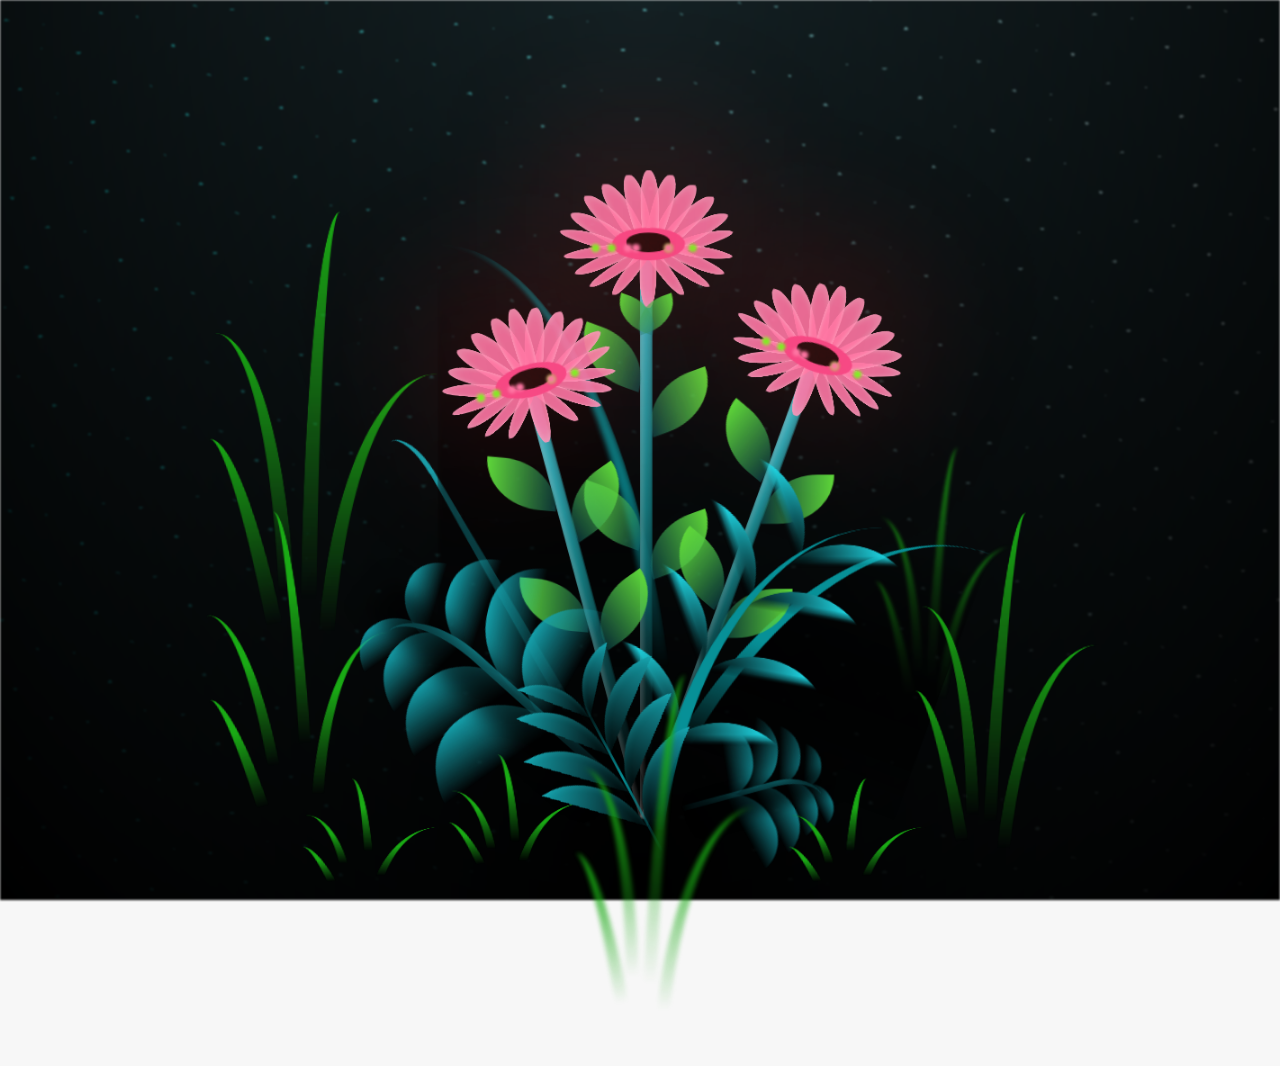
==== flower.html @ 04af589d "Fuentes" ====
<!DOCTYPE html>
<html lang="es">
  <head>
    <meta charset="UTF-8" />
    <meta http-equiv="X-UA-Compatible" content="IE=edge" />
    <meta name="viewport" content="width=device-width, initial-scale=1.0" />
    <link rel="stylesheet" href="css/main.css" />
    <link rel="icon" href="img/flowers.png" type="image/x-icon" />
    <title>Flower</title>
  </head>
  <body class="container">
    <audio src="sound/ChristianBasso&HaienQiu-Flowers.mp3" autoplay></audio>
    <div id="lyrics">
     
    </div>
    <h1 class="titulo">Estas 3 gerberas son un reflejo de lo mucho que te amo y la feliz que me haces día a día <br> <br>
      🩷 Gracias por formar parte de mi vida mi princesa 🩷</h1>
  
    <div class="night"></div>
    <div class="flowers">
      <div class="flower flower--1">
        <div class="flower__leafs flower__leafs--1">
          <div class="flower__leaf flower__leaf--p1"></div>
          <div class="flower__leaf flower__leaf--p2"></div>
          <div class="flower__leaf flower__leaf--p3"></div>
          <div class="flower__leaf flower__leaf--p4"></div>
          <div class="flower__leaf flower__leaf--p5"></div>
          <div class="flower__leaf flower__leaf--p6"></div>
          <div class="flower__leaf flower__leaf--p7"></div>
          <div class="flower__leaf flower__leaf--p8"></div>
          <div class="flower__leaf flower__leaf--p9"></div>
          <div class="flower__leaf flower__leaf--p10"></div>
          <div class="flower__leaf flower__leaf--p11"></div>
          <div class="flower__leaf flower__leaf--p12"></div>
          <div class="flower__leaf flower__leaf--p13"></div>
          <div class="flower__leaf flower__leaf--p14"></div>
          <div class="flower__leaf flower__leaf--p15"></div>
          <div class="flower__leaf flower__leaf--p16"></div>
          <div class="flower__leaf flower__leaf--p17"></div>
          <div class="flower__leaf flower__leaf--p18"></div>
          <div class="flower__leaf flower__leaf--p19"></div>
          <div class="flower__leaf flower__leaf--p20"></div>
          <div class="flower__white-circle"></div>

          <div class="flower__light flower__light--1"></div>
          <div class="flower__light flower__light--2"></div>
          <div class="flower__light flower__light--3"></div>
          <div class="flower__light flower__light--4"></div>
          <div class="flower__light flower__light--5"></div>
          <div class="flower__light flower__light--6"></div>
          <div class="flower__light flower__light--7"></div>
          <div class="flower__light flower__light--8"></div>
        </div>
        <div class="flower__line">
          <div class="flower__line__leaf flower__line__leaf--1"></div>
          <div class="flower__line__leaf flower__line__leaf--2"></div>
          <div class="flower__line__leaf flower__line__leaf--3"></div>
          <div class="flower__line__leaf flower__line__leaf--4"></div>
          <div class="flower__line__leaf flower__line__leaf--5"></div>
          <div class="flower__line__leaf flower__line__leaf--6"></div>
        </div>
      </div>

      <div class="flower flower--2">
        <div class="flower__leafs flower__leafs--2">
          <div class="flower__leaf flower__leaf--p1"></div>
          <div class="flower__leaf flower__leaf--p2"></div>
          <div class="flower__leaf flower__leaf--p3"></div>
          <div class="flower__leaf flower__leaf--p4"></div>
          <div class="flower__leaf flower__leaf--p5"></div>
          <div class="flower__leaf flower__leaf--p6"></div>
          <div class="flower__leaf flower__leaf--p7"></div>
          <div class="flower__leaf flower__leaf--p8"></div>
          <div class="flower__leaf flower__leaf--p9"></div>
          <div class="flower__leaf flower__leaf--p10"></div>
          <div class="flower__leaf flower__leaf--p11"></div>
          <div class="flower__leaf flower__leaf--p12"></div>
          <div class="flower__leaf flower__leaf--p13"></div>
          <div class="flower__leaf flower__leaf--p14"></div>
          <div class="flower__leaf flower__leaf--p15"></div>
          <div class="flower__leaf flower__leaf--p16"></div>
          <div class="flower__leaf flower__leaf--p17"></div>
          <div class="flower__leaf flower__leaf--p18"></div>
          <div class="flower__leaf flower__leaf--p19"></div>
          <div class="flower__leaf flower__leaf--p20"></div>
          <div class="flower__white-circle"></div>

          <div class="flower__light flower__light--1"></div>
          <div class="flower__light flower__light--2"></div>
          <div class="flower__light flower__light--3"></div>
          <div class="flower__light flower__light--4"></div>
          <div class="flower__light flower__light--5"></div>
          <div class="flower__light flower__light--6"></div>
          <div class="flower__light flower__light--7"></div>
          <div class="flower__light flower__light--8"></div>
        </div>
        <div class="flower__line">
          <div class="flower__line__leaf flower__line__leaf--1"></div>
          <div class="flower__line__leaf flower__line__leaf--2"></div>
          <div class="flower__line__leaf flower__line__leaf--3"></div>
          <div class="flower__line__leaf flower__line__leaf--4"></div>
        </div>
      </div>

      <div class="flower flower--3">
        <div class="flower__leafs flower__leafs--3">
          <div class="flower__leaf flower__leaf--p1"></div>
          <div class="flower__leaf flower__leaf--p2"></div>
          <div class="flower__leaf flower__leaf--p3"></div>
          <div class="flower__leaf flower__leaf--p4"></div>
          <div class="flower__leaf flower__leaf--p5"></div>
          <div class="flower__leaf flower__leaf--p6"></div>
          <div class="flower__leaf flower__leaf--p7"></div>
          <div class="flower__leaf flower__leaf--p8"></div>
          <div class="flower__leaf flower__leaf--p9"></div>
          <div class="flower__leaf flower__leaf--p10"></div>
          <div class="flower__leaf flower__leaf--p11"></div>
          <div class="flower__leaf flower__leaf--p12"></div>
          <div class="flower__leaf flower__leaf--p13"></div>
          <div class="flower__leaf flower__leaf--p14"></div>
          <div class="flower__leaf flower__leaf--p15"></div>
          <div class="flower__leaf flower__leaf--p16"></div>
          <div class="flower__leaf flower__leaf--p17"></div>
          <div class="flower__leaf flower__leaf--p18"></div>
          <div class="flower__leaf flower__leaf--p19"></div>
          <div class="flower__leaf flower__leaf--p20"></div>
          <div class="flower__white-circle"></div>

          <div class="flower__light flower__light--1"></div>
          <div class="flower__light flower__light--2"></div>
          <div class="flower__light flower__light--3"></div>
          <div class="flower__light flower__light--4"></div>
          <div class="flower__light flower__light--5"></div>
          <div class="flower__light flower__light--6"></div>
          <div class="flower__light flower__light--7"></div>
          <div class="flower__light flower__light--8"></div>
        </div>
        <div class="flower__line">
          <div class="flower__line__leaf flower__line__leaf--1"></div>
          <div class="flower__line__leaf flower__line__leaf--2"></div>
          <div class="flower__line__leaf flower__line__leaf--3"></div>
          <div class="flower__line__leaf flower__line__leaf--4"></div>
        </div>
      </div>

      <div class="grow-ans" style="--d: 1.2s">
        <div class="flower__g-long">
          <div class="flower__g-long__top"></div>
          <div class="flower__g-long__bottom"></div>
        </div>
      </div>

      <div class="growing-grass">
        <div class="flower__grass flower__grass--1">
          <div class="flower__grass--top"></div>
          <div class="flower__grass--bottom"></div>
          <div class="flower__grass__leaf flower__grass__leaf--1"></div>
          <div class="flower__grass__leaf flower__grass__leaf--2"></div>
          <div class="flower__grass__leaf flower__grass__leaf--3"></div>
          <div class="flower__grass__leaf flower__grass__leaf--4"></div>
          <div class="flower__grass__leaf flower__grass__leaf--5"></div>
          <div class="flower__grass__leaf flower__grass__leaf--6"></div>
          <div class="flower__grass__leaf flower__grass__leaf--7"></div>
          <div class="flower__grass__leaf flower__grass__leaf--8"></div>
          <div class="flower__grass__overlay"></div>
        </div>
      </div>

      <div class="growing-grass">
        <div class="flower__grass flower__grass--2">
          <div class="flower__grass--top"></div>
          <div class="flower__grass--bottom"></div>
          <div class="flower__grass__leaf flower__grass__leaf--1"></div>
          <div class="flower__grass__leaf flower__grass__leaf--2"></div>
          <div class="flower__grass__leaf flower__grass__leaf--3"></div>
          <div class="flower__grass__leaf flower__grass__leaf--4"></div>
          <div class="flower__grass__leaf flower__grass__leaf--5"></div>
          <div class="flower__grass__leaf flower__grass__leaf--6"></div>
          <div class="flower__grass__leaf flower__grass__leaf--7"></div>
          <div class="flower__grass__leaf flower__grass__leaf--8"></div>
          <div class="flower__grass__overlay"></div>
        </div>
      </div>

      <div class="grow-ans" style="--d: 2.4s">
        <div class="flower__g-right flower__g-right--1">
          <div class="leaf"></div>
        </div>
      </div>

      <div class="grow-ans" style="--d: 2.8s">
        <div class="flower__g-right flower__g-right--2">
          <div class="leaf"></div>
        </div>
      </div>

      <div class="grow-ans" style="--d: 2.8s">
        <div class="flower__g-front">
          <div
            class="flower__g-front__leaf-wrapper flower__g-front__leaf-wrapper--1"
          >
            <div class="flower__g-front__leaf"></div>
          </div>
          <div
            class="flower__g-front__leaf-wrapper flower__g-front__leaf-wrapper--2"
          >
            <div class="flower__g-front__leaf"></div>
          </div>
          <div
            class="flower__g-front__leaf-wrapper flower__g-front__leaf-wrapper--3"
          >
            <div class="flower__g-front__leaf"></div>
          </div>
          <div
            class="flower__g-front__leaf-wrapper flower__g-front__leaf-wrapper--4"
          >
            <div class="flower__g-front__leaf"></div>
          </div>
          <div
            class="flower__g-front__leaf-wrapper flower__g-front__leaf-wrapper--5"
          >
            <div class="flower__g-front__leaf"></div>
          </div>
          <div
            class="flower__g-front__leaf-wrapper flower__g-front__leaf-wrapper--6"
          >
            <div class="flower__g-front__leaf"></div>
          </div>
          <div
            class="flower__g-front__leaf-wrapper flower__g-front__leaf-wrapper--7"
          >
            <div class="flower__g-front__leaf"></div>
          </div>
          <div
            class="flower__g-front__leaf-wrapper flower__g-front__leaf-wrapper--8"
          >
            <div class="flower__g-front__leaf"></div>
          </div>
          <div class="flower__g-front__line"></div>
        </div>
      </div>

      <div class="grow-ans" style="--d: 3.2s">
        <div class="flower__g-fr">
          <div class="leaf"></div>
          <div class="flower__g-fr__leaf flower__g-fr__leaf--1"></div>
          <div class="flower__g-fr__leaf flower__g-fr__leaf--2"></div>
          <div class="flower__g-fr__leaf flower__g-fr__leaf--3"></div>
          <div class="flower__g-fr__leaf flower__g-fr__leaf--4"></div>
          <div class="flower__g-fr__leaf flower__g-fr__leaf--5"></div>
          <div class="flower__g-fr__leaf flower__g-fr__leaf--6"></div>
          <div class="flower__g-fr__leaf flower__g-fr__leaf--7"></div>
          <div class="flower__g-fr__leaf flower__g-fr__leaf--8"></div>
        </div>
      </div>

      <div class="long-g long-g--0">
        <div class="grow-ans" style="--d: 3s">
          <div class="leaf leaf--0"></div>
        </div>
        <div class="grow-ans" style="--d: 2.2s">
          <div class="leaf leaf--1"></div>
        </div>
        <div class="grow-ans" style="--d: 3.4s">
          <div class="leaf leaf--2"></div>
        </div>
        <div class="grow-ans" style="--d: 3.6s">
          <div class="leaf leaf--3"></div>
        </div>
      </div>

      <div class="long-g long-g--1">
        <div class="grow-ans" style="--d: 3.6s">
          <div class="leaf leaf--0"></div>
        </div>
        <div class="grow-ans" style="--d: 3.8s">
          <div class="leaf leaf--1"></div>
        </div>
        <div class="grow-ans" style="--d: 4s">
          <div class="leaf leaf--2"></div>
        </div>
        <div class="grow-ans" style="--d: 4.2s">
          <div class="leaf leaf--3"></div>
        </div>
      </div>

      <div class="long-g long-g--2">
        <div class="grow-ans" style="--d: 4s">
          <div class="leaf leaf--0"></div>
        </div>
        <div class="grow-ans" style="--d: 4.2s">
          <div class="leaf leaf--1"></div>
        </div>
        <div class="grow-ans" style="--d: 4.4s">
          <div class="leaf leaf--2"></div>
        </div>
        <div class="grow-ans" style="--d: 4.6s">
          <div class="leaf leaf--3"></div>
        </div>
      </div>

      <div class="long-g long-g--3">
        <div class="grow-ans" style="--d: 4s">
          <div class="leaf leaf--0"></div>
        </div>
        <div class="grow-ans" style="--d: 4.2s">
          <div class="leaf leaf--1"></div>
        </div>
        <div class="grow-ans" style="--d: 3s">
          <div class="leaf leaf--2"></div>
        </div>
        <div class="grow-ans" style="--d: 3.6s">
          <div class="leaf leaf--3"></div>
        </div>
      </div>

      <div class="long-g long-g--4">
        <div class="grow-ans" style="--d: 4s">
          <div class="leaf leaf--0"></div>
        </div>
        <div class="grow-ans" style="--d: 4.2s">
          <div class="leaf leaf--1"></div>
        </div>
        <div class="grow-ans" style="--d: 3s">
          <div class="leaf leaf--2"></div>
        </div>
        <div class="grow-ans" style="--d: 3.6s">
          <div class="leaf leaf--3"></div>
        </div>
      </div>

      <div class="long-g long-g--5">
        <div class="grow-ans" style="--d: 4s">
          <div class="leaf leaf--0"></div>
        </div>
        <div class="grow-ans" style="--d: 4.2s">
          <div class="leaf leaf--1"></div>
        </div>
        <div class="grow-ans" style="--d: 3s">
          <div class="leaf leaf--2"></div>
        </div>
        <div class="grow-ans" style="--d: 3.6s">
          <div class="leaf leaf--3"></div>
        </div>
      </div>

      <div class="long-g long-g--6">
        <div class="grow-ans" style="--d: 4.2s">
          <div class="leaf leaf--0"></div>
        </div>
        <div class="grow-ans" style="--d: 4.4s">
          <div class="leaf leaf--1"></div>
        </div>
        <div class="grow-ans" style="--d: 4.6s">
          <div class="leaf leaf--2"></div>
        </div>
        <div class="grow-ans" style="--d: 4.8s">
          <div class="leaf leaf--3"></div>
        </div>
      </div>

      <div class="long-g long-g--7">
        <div class="grow-ans" style="--d: 3s">
          <div class="leaf leaf--0"></div>
        </div>
        <div class="grow-ans" style="--d: 3.2s">
          <div class="leaf leaf--1"></div>
        </div>
        <div class="grow-ans" style="--d: 3.5s">
          <div class="leaf leaf--2"></div>
        </div>
        <div class="grow-ans" style="--d: 3.6s">
          <div class="leaf leaf--3"></div>
        </div>
      </div>
    </div>
    <script src="anim.js"></script>
    <script src="main.js"></script>
  </body>
</html>
---- css/main.css ----
*,
*::after,
*::before {
  padding: 0;
  margin: 0;
  box-sizing: border-box;
}

:root {
  --dark-color: #000;
}

body {
  display: flex;
  align-items: flex-end;
  justify-content: center;
  min-height: 100vh;
  background-color: var(--dark-color);
  overflow: hidden;
  perspective: 1000px;
}

#lyrics {
  font-size: 28px;
  font-family: "Franklin Gothic Medium", "Arial Narrow", Arial, sans-serif;
  color: white;
  position: absolute;
  margin-bottom: 20%;
  z-index: 1;
  font-weight: bold;
  letter-spacing: 4px;
}
@media only screen and (max-width: 600px) {
  /* Estilos específicos para dispositivos con un ancho máximo de 600px */
  #lyrics {
      font-size: 14px; /* Reduce el tamaño del texto para dispositivos más pequeños */
      margin-bottom: 530px;
      letter-spacing: 3px;
  }

}
.titulo {
  margin: 0px 50px 607px 50px;
  -webkit-text-stroke: 0.3px white;
  font-family: "Arial Narrow", Arial, sans-serif;
  color: #ff7eb0;
  position: absolute;
  font-weight: bold;
  opacity: 0;
  animation: fadeIn 3s ease-in-out forwards;
  text-align: center;
}
@keyframes fadeIn {
  from {
    opacity: 0;
  }
  to {
    opacity: 1;
  }
}

.night {
  z-index: -1;
  position: absolute;
  left: 50%;
  top: 0;
  transform: translateX(-50%);
  width: 100%;
  height: 100%;
  filter: blur(0.1vmin);
  background-image: radial-gradient(
      ellipse at top,
      transparent 0%,
      var(--dark-color)
    ),
    radial-gradient(
      ellipse at bottom,
      var(--dark-color),
      rgba(145, 233, 255, 0.2)
    ),
    repeating-linear-gradient(
      220deg,
      rgb(0, 0, 0) 0px,
      rgb(0, 0, 0) 19px,
      transparent 19px,
      transparent 22px
    ),
    repeating-linear-gradient(
      189deg,
      rgb(0, 0, 0) 0px,
      rgb(0, 0, 0) 19px,
      transparent 19px,
      transparent 22px
    ),
    repeating-linear-gradient(
      148deg,
      rgb(0, 0, 0) 0px,
      rgb(0, 0, 0) 19px,
      transparent 19px,
      transparent 22px
    ),
    linear-gradient(90deg, rgb(0, 255, 250), rgb(240, 240, 240));
}

.flowers {
  position: relative;
  transform: scale(0.9);
  /*margin-bottom: 100px;
  */
}

@media only screen and (max-width: 600px) {
  /* Estilos específicos para dispositivos con un ancho máximo de 600px */
.flowers {
      font-size: 14px;
      margin-bottom: 35%;
      letter-spacing: 3px;
      transform: scale(1.0);
}

}

.flower {
  position: absolute;
  bottom: 10vmin;
  transform-origin: bottom center;
  z-index: 10;
  --fl-speed: 0.8s;
}
.flower--1 {
  -webkit-animation: moving-flower-1 4s linear infinite;
  animation: moving-flower-1 4s linear infinite;
}
.flower--1 .flower__line {
  height: 70vmin;
  -webkit-animation-delay: 0.3s;
  animation-delay: 0.3s;
}
.flower--1 .flower__line__leaf--1 {
  -webkit-animation: blooming-leaf-right var(--fl-speed) 1.6s backwards;
  animation: blooming-leaf-right var(--fl-speed) 1.6s backwards;
}
.flower--1 .flower__line__leaf--2 {
  -webkit-animation: blooming-leaf-right var(--fl-speed) 1.4s backwards;
  animation: blooming-leaf-right var(--fl-speed) 1.4s backwards;
}
.flower--1 .flower__line__leaf--3 {
  -webkit-animation: blooming-leaf-left var(--fl-speed) 1.2s backwards;
  animation: blooming-leaf-left var(--fl-speed) 1.2s backwards;
}
.flower--1 .flower__line__leaf--4 {
  -webkit-animation: blooming-leaf-left var(--fl-speed) 1s backwards;
  animation: blooming-leaf-left var(--fl-speed) 1s backwards;
}
.flower--1 .flower__line__leaf--5 {
  -webkit-animation: blooming-leaf-right var(--fl-speed) 1.8s backwards;
  animation: blooming-leaf-right var(--fl-speed) 1.8s backwards;
}
.flower--1 .flower__line__leaf--6 {
  -webkit-animation: blooming-leaf-left var(--fl-speed) 2s backwards;
  animation: blooming-leaf-left var(--fl-speed) 2s backwards;
}
.flower--2 {
  left: 50%;
  transform: rotate(20deg);
  -webkit-animation: moving-flower-2 4s linear infinite;
  animation: moving-flower-2 4s linear infinite;
}
.flower--2 .flower__line {
  height: 60vmin;
  -webkit-animation-delay: 0.6s;
  animation-delay: 0.6s;
}
.flower--2 .flower__line__leaf--1 {
  -webkit-animation: blooming-leaf-right var(--fl-speed) 1.9s backwards;
  animation: blooming-leaf-right var(--fl-speed) 1.9s backwards;
}
.flower--2 .flower__line__leaf--2 {
  -webkit-animation: blooming-leaf-right var(--fl-speed) 1.7s backwards;
  animation: blooming-leaf-right var(--fl-speed) 1.7s backwards;
}
.flower--2 .flower__line__leaf--3 {
  -webkit-animation: blooming-leaf-left var(--fl-speed) 1.5s backwards;
  animation: blooming-leaf-left var(--fl-speed) 1.5s backwards;
}
.flower--2 .flower__line__leaf--4 {
  -webkit-animation: blooming-leaf-left var(--fl-speed) 1.3s backwards;
  animation: blooming-leaf-left var(--fl-speed) 1.3s backwards;
}
.flower--3 {
  left: 50%;
  transform: rotate(-15deg);
  -webkit-animation: moving-flower-3 4s linear infinite;
  animation: moving-flower-3 4s linear infinite;
}
.flower--3 .flower__line {
  -webkit-animation-delay: 0.9s;
  animation-delay: 0.9s;
}
.flower--3 .flower__line__leaf--1 {
  -webkit-animation: blooming-leaf-right var(--fl-speed) 2.5s backwards;
  animation: blooming-leaf-right var(--fl-speed) 2.5s backwards;
}
.flower--3 .flower__line__leaf--2 {
  -webkit-animation: blooming-leaf-right var(--fl-speed) 2.3s backwards;
  animation: blooming-leaf-right var(--fl-speed) 2.3s backwards;
}
.flower--3 .flower__line__leaf--3 {
  -webkit-animation: blooming-leaf-left var(--fl-speed) 2.1s backwards;
  animation: blooming-leaf-left var(--fl-speed) 2.1s backwards;
}
.flower--3 .flower__line__leaf--4 {
  -webkit-animation: blooming-leaf-left var(--fl-speed) 1.9s backwards;
  animation: blooming-leaf-left var(--fl-speed) 1.9s backwards;
}
.flower__leafs {
  position: relative;
  -webkit-animation: blooming-flower 2s backwards;
  animation: blooming-flower 2s backwards;
}
.flower__leafs--1 {
  -webkit-animation-delay: 1.1s;
  animation-delay: 1.1s;
}
.flower__leafs--2 {
  -webkit-animation-delay: 1.4s;
  animation-delay: 1.4s;
}
.flower__leafs--3 {
  -webkit-animation-delay: 1.7s;
  animation-delay: 1.7s;
}
.flower__leafs::after { /*sombra de la flor*/
  content: "";
  position: absolute;
  left: 0;
  top: 0;
  transform: translate(-50%, -100%);
  width: 8vmin;
  height: 8vmin;
  background-color: #fd2525;
  /* background-color: #fd2525; */
  filter: blur(10vmin);
}
.flower__leaf { /*color de flor tres puntas*/
  position: absolute;
  bottom: 0;
  left: 50%;
  width: 7vmin;
  height: 10vmin;
  border-radius: 51% 49% 47% 53%/44% 45% 55% 69%;
  background-color: #ff7eb0;
  transform-origin: bottom center;
  opacity: 0.9;
  box-shadow: inset 0 0 2vmin rgba(255, 255, 255, 0.5);
}
.flower__leaf--p1 {
  transform: translate(-10%, 1%) rotateY(45deg) rotateX(-74deg);
}
.flower__leaf--p2 {
  transform: translate(-20%, 1%) rotateY(56deg) rotateX(-61deg);
}
.flower__leaf--p3 {
  transform: translate(-30%, 1%) rotateY(116deg) rotateX(-46deg);
}
.flower__leaf--p4 {
  transform: translate(-40%, 1%) rotateY(114deg) rotateX(-33deg);
}
.flower__leaf--p5 {
  transform: translate(-50%, 0%) rotateY(114deg) rotateX(33deg);
}
.flower__leaf--p6 {
  transform: translate(-60%, 0%) rotateY(116deg) rotateX(46deg);
}
.flower__leaf--p7 {
  transform: translate(-44%, 1%) rotateY(111deg) rotateX(16deg);
}
.flower__leaf--p8 {
  transform: translate(-44%, 1%) rotateY(111deg) rotateX(-16deg);
}
.flower__leaf--p9 {
  transform: translate(-70%, 0%) rotateY(56deg) rotateX(61deg);
}
.flower__leaf--p10 {
  transform: translate(-90%, 0%) rotateY(45deg) rotateX(74deg);
}
.flower__leaf--p11 {
  transform: translate(-41%, -1%) rotateY(109deg) rotateX(362deg);
}
.flower__leaf--p12 {
  transform: translate(-55%, -13%) rotateY(71deg) rotateX(-124deg);
}
.flower__leaf--p13 {
  transform: translate(-34%, -13%) rotateY(-71deg) rotateX(-124deg);
}
.flower__leaf--p14 {
  transform: translate(-55%, -13%) rotateY(-60deg) rotateX(-114deg);
}
.flower__leaf--p15 {
  transform: translate(-34%, -13%) rotateY(-60deg) rotateX(114deg);
}
.flower__leaf--p16 {
  transform: translate(8%, -9%) rotateY(-29deg) rotateX(100deg);
}
.flower__leaf--p17 {
  transform: translate(-102%, -9%) rotateY(-29deg) rotateX(-100deg);
}
.flower__leaf--p18 {
  transform: translate(-70%, -27%) rotateY(74deg) rotateX(-143deg)
}
.flower__leaf--p19 {
  transform: translate(-24%, -27%) rotateY(74deg) rotateX(143deg)
}
.flower__leaf--p20 {
  transform: translate(-47%, -31%) rotateY(73deg) rotateX(180deg)
}
.flower__leaf--c4 {
  width: 8vmin;
  height: 8vmin;
  transform-origin: bottom left;
  border-radius: 4vmin 10vmin 4vmin 4vmin;
  transform: translate(0%, 18%) rotateX(70deg) rotate(-43deg);
  background-color: #7c6901;
  z-index: 1;
  opacity: 0.8;
}
.flower__white-circle {
  position: absolute;
  left: -3.5vmin;
  top: -3vmin;
  width: 9vmin;
  height: 4vmin;
  border-radius: 50%;
  background-color: #f74d8e;
}
.flower__white-circle::after {
  content: "";
  position: absolute;
  left: 50%;
  top: 45%;
  transform: translate(-50%, -50%);
  width: 60%;
  height: 60%;
  border-radius: inherit;
  background-image: repeating-linear-gradient(
      135deg,
      rgba(0, 0, 0, 0.03) 0px,
      rgba(0, 0, 0, 0.03) 1px,
      transparent 1px,
      transparent 12px
    ),
    repeating-linear-gradient(
      45deg,
      rgba(0, 0, 0, 0.03) 0px,
      rgba(0, 0, 0, 0.03) 1px,
      transparent 1px,
      transparent 12px
    ),
    repeating-linear-gradient(
      67.5deg,
      rgba(0, 0, 0, 0.03) 0px,
      rgba(0, 0, 0, 0.03) 1px,
      transparent 1px,
      transparent 12px
    ),
    repeating-linear-gradient(
      135deg,
      rgba(0, 0, 0, 0.03) 0px,
      rgba(0, 0, 0, 0.03) 1px,
      transparent 1px,
      transparent 12px
    ),
    repeating-linear-gradient(
      45deg,
      rgba(0, 0, 0, 0.03) 0px,
      rgba(0, 0, 0, 0.03) 1px,
      transparent 1px,
      transparent 12px
    ),
    repeating-linear-gradient(
      112.5deg,
      rgba(0, 0, 0, 0.03) 0px,
      rgba(0, 0, 0, 0.03) 1px,
      transparent 1px,
      transparent 12px
    ),
    repeating-linear-gradient(
      112.5deg,
      rgba(0, 0, 0, 0.03) 0px,
      rgba(0, 0, 0, 0.03) 1px,
      transparent 1px,
      transparent 12px
    ),
    repeating-linear-gradient(
      45deg,
      rgba(0, 0, 0, 0.03) 0px,
      rgba(0, 0, 0, 0.03) 1px,
      transparent 1px,
      transparent 12px
    ),
    repeating-linear-gradient(
      22.5deg,
      rgba(0, 0, 0, 0.03) 0px,
      rgba(0, 0, 0, 0.03) 1px,
      transparent 1px,
      transparent 12px
    ),
    repeating-linear-gradient(
      45deg,
      rgba(0, 0, 0, 0.03) 0px,
      rgba(0, 0, 0, 0.03) 1px,
      transparent 1px,
      transparent 12px
    ),
    repeating-linear-gradient(
      22.5deg,
      rgba(0, 0, 0, 0.03) 0px,
      rgba(0, 0, 0, 0.03) 1px,
      transparent 1px,
      transparent 12px
    ),
    repeating-linear-gradient(
      135deg,
      rgba(0, 0, 0, 0.03) 0px,
      rgba(0, 0, 0, 0.03) 1px,
      transparent 1px,
      transparent 12px
    ),
    repeating-linear-gradient(
      157.5deg,
      rgba(0, 0, 0, 0.03) 0px,
      rgba(0, 0, 0, 0.03) 1px,
      transparent 1px,
      transparent 12px
    ),
    repeating-linear-gradient(
      67.5deg,
      rgba(0, 0, 0, 0.03) 0px,
      rgba(0, 0, 0, 0.03) 1px,
      transparent 1px,
      transparent 12px
    ),
    repeating-linear-gradient(
      67.5deg,
      rgba(0, 0, 0, 0.03) 0px,
      rgba(0, 0, 0, 0.03) 1px,
      transparent 1px,
      transparent 12px
    ),
    linear-gradient(90deg, rgb(26, 13, 13), rgb(26, 13, 13));
}
.flower__line {
  height: 55vmin;
  width: 1.5vmin;
  background-image: linear-gradient(
      to left,
      rgba(0, 0, 0, 0.2),
      transparent,
      rgba(255, 255, 255, 0.2)
    ),
    linear-gradient(to top, transparent 10%, #14757a, #39c6d6);
  box-shadow: inset 0 0 2px rgba(0, 0, 0, 0.5);
  -webkit-animation: grow-flower-tree 4s backwards;
  animation: grow-flower-tree 4s backwards;
}
.flower__line__leaf {
  --w: 7vmin;
  --h: calc(var(--w) + 2vmin);
  position: absolute;
  top: 20%;
  left: 90%;
  width: var(--w);
  height: var(--h);
  border-top-right-radius: var(--h);
  border-bottom-left-radius: var(--h);
  background-image: linear-gradient(to top, rgba(20, 117, 122, 0.4), #5ed639);
}
.flower__line__leaf--1 {
  transform: rotate(70deg) rotateY(30deg);
}
.flower__line__leaf--2 {
  top: 45%;
  transform: rotate(70deg) rotateY(30deg);
}
.flower__line__leaf--3,
.flower__line__leaf--4,
.flower__line__leaf--6 {
  border-top-right-radius: 0;
  border-bottom-left-radius: 0;
  border-top-left-radius: var(--h);
  border-bottom-right-radius: var(--h);
  left: -460%;
  top: 12%;
  transform: rotate(-70deg) rotateY(30deg);
}
.flower__line__leaf--4 {
  top: 40%;
}
.flower__line__leaf--5 {
  top: 13px;
  transform-origin: left;
  transform: rotate(70deg) rotateY(30deg) scale(0.6);
}
.flower__line__leaf--6 {
  top: 2%;
  left: -450%;
  transform-origin: right;
  transform: rotate(-70deg) rotateY(30deg) scale(0.6);
}
.flower__light {
  position: absolute;
  bottom: 0vmin;
  width: 1vmin;
  height: 1vmin;
  background-color: #ff7eb0;
  border-radius: 50%;
  filter: blur(0.2vmin);
  -webkit-animation: light-ans 4s linear infinite backwards;
  animation: light-ans 4s linear infinite backwards;
}
.flower__light:nth-child(odd) {
  background-color: #77ff23;
}
.flower__light--1 {
  left: -2vmin;
  -webkit-animation-delay: 1s;
  animation-delay: 1s;
}
.flower__light--2 {
  left: 3vmin;
  -webkit-animation-delay: 0.5s;
  animation-delay: 0.5s;
}
.flower__light--3 {
  left: -6vmin;
  -webkit-animation-delay: 0.3s;
  animation-delay: 0.3s;
}
.flower__light--4 {
  left: 6vmin;
  -webkit-animation-delay: 0.9s;
  animation-delay: 0.9s;
}
.flower__light--5 {
  left: -1vmin;
  -webkit-animation-delay: 1.5s;
  animation-delay: 1.5s;
}
.flower__light--6 {
  left: -4vmin;
  -webkit-animation-delay: 3s;
  animation-delay: 3s;
}
.flower__light--7 {
  left: 3vmin;
  -webkit-animation-delay: 2s;
  animation-delay: 2s;
}
.flower__light--8 {
  left: -6vmin;
  -webkit-animation-delay: 3.5s;
  animation-delay: 3.5s;
}
.flower__grass {
  --c: #159faa;
  --line-w: 1.5vmin;
  position: absolute;
  bottom: 12vmin;
  left: -7vmin;
  display: flex;
  flex-direction: column;
  align-items: flex-end;
  z-index: 20;
  transform-origin: bottom center;
  transform: rotate(-48deg) rotateY(40deg);
}
.flower__grass--1 {
  -webkit-animation: moving-grass 2s linear infinite;
  animation: moving-grass 2s linear infinite;
}
.flower__grass--2 {
  left: 2vmin;
  bottom: 10vmin;
  transform: scale(0.5) rotate(75deg) rotateX(10deg) rotateY(-200deg);
  opacity: 0.8;
  z-index: 0;
  -webkit-animation: moving-grass--2 1.5s linear infinite;
  animation: moving-grass--2 1.5s linear infinite;
}
.flower__grass--top {
  width: 7vmin;
  height: 10vmin;
  border-top-right-radius: 100%;
  border-right: var(--line-w) solid var(--c);
  transform-origin: bottom center;
  transform: rotate(-2deg);
}
.flower__grass--bottom {
  margin-top: -2px;
  width: var(--line-w);
  height: 25vmin;
  background-image: linear-gradient(to top, transparent, var(--c));
}
.flower__grass__leaf {
  --size: 10vmin;
  position: absolute;
  width: calc(var(--size) * 2.1);
  height: var(--size);
  border-top-left-radius: var(--size);
  border-top-right-radius: var(--size);
  background-image: linear-gradient(
    to top,
    transparent,
    transparent 30%,
    var(--c)
  );
  z-index: 100;
}
.flower__grass__leaf--1 {
  top: -6%;
  left: 30%;
  --size: 6vmin;
  transform: rotate(-20deg);
  -webkit-animation: growing-grass-ans--1 2s 2.6s backwards;
  animation: growing-grass-ans--1 2s 2.6s backwards;
}
@-webkit-keyframes growing-grass-ans--1 {
  0% {
    transform-origin: bottom left;
    transform: rotate(-20deg) scale(0);
  }
}
@keyframes growing-grass-ans--1 {
  0% {
    transform-origin: bottom left;
    transform: rotate(-20deg) scale(0);
  }
}
.flower__grass__leaf--2 {
  top: -5%;
  left: -110%;
  --size: 6vmin;
  transform: rotate(10deg);
  -webkit-animation: growing-grass-ans--2 2s 2.4s linear backwards;
  animation: growing-grass-ans--2 2s 2.4s linear backwards;
}
@-webkit-keyframes growing-grass-ans--2 {
  0% {
    transform-origin: bottom right;
    transform: rotate(10deg) scale(0);
  }
}
@keyframes growing-grass-ans--2 {
  0% {
    transform-origin: bottom right;
    transform: rotate(10deg) scale(0);
  }
}
.flower__grass__leaf--3 {
  top: 5%;
  left: 60%;
  --size: 8vmin;
  transform: rotate(-18deg) rotateX(-20deg);
  -webkit-animation: growing-grass-ans--3 2s 2.2s linear backwards;
  animation: growing-grass-ans--3 2s 2.2s linear backwards;
}
@-webkit-keyframes growing-grass-ans--3 {
  0% {
    transform-origin: bottom left;
    transform: rotate(-18deg) rotateX(-20deg) scale(0);
  }
}
@keyframes growing-grass-ans--3 {
  0% {
    transform-origin: bottom left;
    transform: rotate(-18deg) rotateX(-20deg) scale(0);
  }
}
.flower__grass__leaf--4 {
  top: 6%;
  left: -135%;
  --size: 8vmin;
  transform: rotate(2deg);
  -webkit-animation: growing-grass-ans--4 2s 2s linear backwards;
  animation: growing-grass-ans--4 2s 2s linear backwards;
}
@-webkit-keyframes growing-grass-ans--4 {
  0% {
    transform-origin: bottom right;
    transform: rotate(2deg) scale(0);
  }
}
@keyframes growing-grass-ans--4 {
  0% {
    transform-origin: bottom right;
    transform: rotate(2deg) scale(0);
  }
}
.flower__grass__leaf--5 {
  top: 20%;
  left: 60%;
  --size: 10vmin;
  transform: rotate(-24deg) rotateX(-20deg);
  -webkit-animation: growing-grass-ans--5 2s 1.8s linear backwards;
  animation: growing-grass-ans--5 2s 1.8s linear backwards;
}
@-webkit-keyframes growing-grass-ans--5 {
  0% {
    transform-origin: bottom left;
    transform: rotate(-24deg) rotateX(-20deg) scale(0);
  }
}
@keyframes growing-grass-ans--5 {
  0% {
    transform-origin: bottom left;
    transform: rotate(-24deg) rotateX(-20deg) scale(0);
  }
}
.flower__grass__leaf--6 {
  top: 22%;
  left: -180%;
  --size: 10vmin;
  transform: rotate(10deg);
  -webkit-animation: growing-grass-ans--6 2s 1.6s linear backwards;
  animation: growing-grass-ans--6 2s 1.6s linear backwards;
}
@-webkit-keyframes growing-grass-ans--6 {
  0% {
    transform-origin: bottom right;
    transform: rotate(10deg) scale(0);
  }
}
@keyframes growing-grass-ans--6 {
  0% {
    transform-origin: bottom right;
    transform: rotate(10deg) scale(0);
  }
}
.flower__grass__leaf--7 {
  top: 39%;
  left: 70%;
  --size: 10vmin;
  transform: rotate(-10deg);
  -webkit-animation: growing-grass-ans--7 2s 1.4s linear backwards;
  animation: growing-grass-ans--7 2s 1.4s linear backwards;
}
@-webkit-keyframes growing-grass-ans--7 {
  0% {
    transform-origin: bottom left;
    transform: rotate(-10deg) scale(0);
  }
}
@keyframes growing-grass-ans--7 {
  0% {
    transform-origin: bottom left;
    transform: rotate(-10deg) scale(0);
  }
}
.flower__grass__leaf--8 {
  top: 40%;
  left: -215%;
  --size: 11vmin;
  transform: rotate(10deg);
  -webkit-animation: growing-grass-ans--8 2s 1.2s linear backwards;
  animation: growing-grass-ans--8 2s 1.2s linear backwards;
}
@-webkit-keyframes growing-grass-ans--8 {
  0% {
    transform-origin: bottom right;
    transform: rotate(10deg) scale(0);
  }
}
@keyframes growing-grass-ans--8 {
  0% {
    transform-origin: bottom right;
    transform: rotate(10deg) scale(0);
  }
}
.flower__grass__overlay {
  position: absolute;
  top: -10%;
  right: 0%;
  width: 100%;
  height: 100%;
  background-color: rgba(0, 0, 0, 0.6);
  filter: blur(1.5vmin);
  z-index: 100;
}
.flower__g-long {
  --w: 2vmin;
  --h: 6vmin;
  --c: #159faa;
  position: absolute;
  bottom: 10vmin;
  left: -3vmin;
  transform-origin: bottom center;
  transform: rotate(-30deg) rotateY(-20deg);
  display: flex;
  flex-direction: column;
  align-items: flex-end;
  -webkit-animation: flower-g-long-ans 3s linear infinite;
  animation: flower-g-long-ans 3s linear infinite;
}
@-webkit-keyframes flower-g-long-ans {
  0%,
  100% {
    transform: rotate(-30deg) rotateY(-20deg);
  }
  50% {
    transform: rotate(-32deg) rotateY(-20deg);
  }
}
@keyframes flower-g-long-ans {
  0%,
  100% {
    transform: rotate(-30deg) rotateY(-20deg);
  }
  50% {
    transform: rotate(-32deg) rotateY(-20deg);
  }
}
.flower__g-long__top {
  top: calc(var(--h) * -1);
  width: calc(var(--w) + 1vmin);
  height: var(--h);
  border-top-right-radius: 100%;
  border-right: 0.7vmin solid var(--c);
  transform: translate(-0.7vmin, 1vmin);
}
.flower__g-long__bottom {
  width: var(--w);
  height: 50vmin;
  transform-origin: bottom center;
  background-image: linear-gradient(to top, transparent 30%, var(--c));
  box-shadow: inset 0 0 2px rgba(0, 0, 0, 0.5);
  -webkit-clip-path: polygon(35% 0, 65% 1%, 100% 100%, 0% 100%);
  clip-path: polygon(35% 0, 65% 1%, 100% 100%, 0% 100%);
}
.flower__g-right {
  position: absolute;
  bottom: 6vmin;
  left: -2vmin;
  transform-origin: bottom left;
  transform: rotate(20deg);
}
.flower__g-right .leaf {
  width: 30vmin;
  height: 50vmin;
  border-top-left-radius: 100%;
  border-left: 2vmin solid #079097;
  background-image: linear-gradient(
    to bottom,
    transparent,
    var(--dark-color) 60%
  );
  -webkit-mask-image: linear-gradient(to top, transparent 30%, #079097 60%);
}
.flower__g-right--1 {
  -webkit-animation: flower-g-right-ans 2.5s linear infinite;
  animation: flower-g-right-ans 2.5s linear infinite;
}
.flower__g-right--2 {
  left: 5vmin;
  transform: rotateY(-180deg);
  -webkit-animation: flower-g-right-ans--2 3s linear infinite;
  animation: flower-g-right-ans--2 3s linear infinite;
}
.flower__g-right--2 .leaf {
  height: 75vmin;
  filter: blur(0.3vmin);
  opacity: 0.8;
}
@-webkit-keyframes flower-g-right-ans {
  0%,
  100% {
    transform: rotate(20deg);
  }
  50% {
    transform: rotate(24deg) rotateX(-20deg);
  }
}
@keyframes flower-g-right-ans {
  0%,
  100% {
    transform: rotate(20deg);
  }
  50% {
    transform: rotate(24deg) rotateX(-20deg);
  }
}
@-webkit-keyframes flower-g-right-ans--2 {
  0%,
  100% {
    transform: rotateY(-180deg) rotate(0deg) rotateX(-20deg);
  }
  50% {
    transform: rotateY(-180deg) rotate(6deg) rotateX(-20deg);
  }
}
@keyframes flower-g-right-ans--2 {
  0%,
  100% {
    transform: rotateY(-180deg) rotate(0deg) rotateX(-20deg);
  }
  50% {
    transform: rotateY(-180deg) rotate(6deg) rotateX(-20deg);
  }
}
.flower__g-front {
  position: absolute;
  bottom: 6vmin;
  left: 2.5vmin;
  z-index: 100;
  transform-origin: bottom center;
  transform: rotate(-28deg) rotateY(30deg) scale(1.04);
  -webkit-animation: flower__g-front-ans 2s linear infinite;
  animation: flower__g-front-ans 2s linear infinite;
}
@-webkit-keyframes flower__g-front-ans {
  0%,
  100% {
    transform: rotate(-28deg) rotateY(30deg) scale(1.04);
  }
  50% {
    transform: rotate(-35deg) rotateY(40deg) scale(1.04);
  }
}
@keyframes flower__g-front-ans {
  0%,
  100% {
    transform: rotate(-28deg) rotateY(30deg) scale(1.04);
  }
  50% {
    transform: rotate(-35deg) rotateY(40deg) scale(1.04);
  }
}
.flower__g-front__line {
  width: 0.3vmin;
  height: 20vmin;
  background-image: linear-gradient(
    to top,
    transparent,
    #079097,
    transparent 100%
  );
  position: relative;
}
.flower__g-front__leaf-wrapper {
  position: absolute;
  top: 0;
  left: 0;
  transform-origin: bottom left;
  transform: rotate(10deg);
}
.flower__g-front__leaf-wrapper:nth-child(even) {
  left: 0vmin;
  transform: rotateY(-180deg) rotate(5deg);
  -webkit-animation: flower__g-front__leaf-left-ans 1s ease-in backwards;
  animation: flower__g-front__leaf-left-ans 1s ease-in backwards;
}
.flower__g-front__leaf-wrapper:nth-child(odd) {
  -webkit-animation: flower__g-front__leaf-ans 1s ease-in backwards;
  animation: flower__g-front__leaf-ans 1s ease-in backwards;
}
.flower__g-front__leaf-wrapper--1 {
  top: -8vmin;
  transform: scale(0.7);
  -webkit-animation: flower__g-front__leaf-ans 1s 5.5s ease-in backwards !important;
  animation: flower__g-front__leaf-ans 1s 5.5s ease-in backwards !important;
}
.flower__g-front__leaf-wrapper--2 {
  top: -8vmin;
  transform: rotateY(-180deg) scale(0.7) !important;
  -webkit-animation: flower__g-front__leaf-left-ans-2 1s 4.6s ease-in backwards !important;
  animation: flower__g-front__leaf-left-ans-2 1s 4.6s ease-in backwards !important;
}
.flower__g-front__leaf-wrapper--3 {
  top: -3vmin;
  -webkit-animation: flower__g-front__leaf-ans 1s 4.6s ease-in backwards;
  animation: flower__g-front__leaf-ans 1s 4.6s ease-in backwards;
}
.flower__g-front__leaf-wrapper--4 {
  top: -3vmin;
  transform: rotateY(-180deg) scale(0.9) !important;
  -webkit-animation: flower__g-front__leaf-left-ans-2 1s 4.6s ease-in backwards !important;
  animation: flower__g-front__leaf-left-ans-2 1s 4.6s ease-in backwards !important;
}
@-webkit-keyframes flower__g-front__leaf-left-ans-2 {
  0% {
    transform: rotateY(-180deg) scale(0);
  }
}
@keyframes flower__g-front__leaf-left-ans-2 {
  0% {
    transform: rotateY(-180deg) scale(0);
  }
}
.flower__g-front__leaf-wrapper--5,
.flower__g-front__leaf-wrapper--6 {
  top: 2vmin;
}
.flower__g-front__leaf-wrapper--7,
.flower__g-front__leaf-wrapper--8 {
  top: 6.5vmin;
}
.flower__g-front__leaf-wrapper--2 {
  -webkit-animation-delay: 5.2s !important;
  animation-delay: 5.2s !important;
}
.flower__g-front__leaf-wrapper--3 {
  -webkit-animation-delay: 4.9s !important;
  animation-delay: 4.9s !important;
}
.flower__g-front__leaf-wrapper--5 {
  -webkit-animation-delay: 4.3s !important;
  animation-delay: 4.3s !important;
}
.flower__g-front__leaf-wrapper--6 {
  -webkit-animation-delay: 4.1s !important;
  animation-delay: 4.1s !important;
}
.flower__g-front__leaf-wrapper--7 {
  -webkit-animation-delay: 3.8s !important;
  animation-delay: 3.8s !important;
}
.flower__g-front__leaf-wrapper--8 {
  -webkit-animation-delay: 3.5s !important;
  animation-delay: 3.5s !important;
}
@-webkit-keyframes flower__g-front__leaf-ans {
  0% {
    transform: rotate(10deg) scale(0);
  }
}
@keyframes flower__g-front__leaf-ans {
  0% {
    transform: rotate(10deg) scale(0);
  }
}
@-webkit-keyframes flower__g-front__leaf-left-ans {
  0% {
    transform: rotateY(-180deg) rotate(5deg) scale(0);
  }
}
@keyframes flower__g-front__leaf-left-ans {
  0% {
    transform: rotateY(-180deg) rotate(5deg) scale(0);
  }
}
.flower__g-front__leaf {
  width: 10vmin;
  height: 10vmin;
  border-radius: 100% 0% 0% 100%/100% 100% 0% 0%;
  box-shadow: inset 0 2px 1vmin hsla(184deg, 97%, 58%, 0.2);
  background-image: linear-gradient(
      to bottom left,
      transparent,
      var(--dark-color)
    ),
    linear-gradient(to bottom right, #159faa 50%, transparent 50%, transparent);
  -webkit-mask-image: linear-gradient(
    to bottom right,
    #159faa 50%,
    transparent 50%,
    transparent
  );
  mask-image: linear-gradient(
    to bottom right,
    #159faa 50%,
    transparent 50%,
    transparent
  );
}
.flower__g-fr {
  position: absolute;
  bottom: -4vmin;
  left: vmin;
  transform-origin: bottom left;
  z-index: 10;
  -webkit-animation: flower__g-fr-ans 2s linear infinite;
  animation: flower__g-fr-ans 2s linear infinite;
}
@-webkit-keyframes flower__g-fr-ans {
  0%,
  100% {
    transform: rotate(2deg);
  }
  50% {
    transform: rotate(4deg);
  }
}
@keyframes flower__g-fr-ans {
  0%,
  100% {
    transform: rotate(2deg);
  }
  50% {
    transform: rotate(4deg);
  }
}
.flower__g-fr .leaf {
  width: 30vmin;
  height: 50vmin;
  border-top-left-radius: 100%;
  border-left: 2vmin solid #079097;
  -webkit-mask-image: linear-gradient(to top, transparent 25%, #079097 50%);
  position: relative;
  z-index: 1;
}
.flower__g-fr__leaf {
  position: absolute;
  top: 0;
  left: 0;
  width: 10vmin;
  height: 10vmin;
  border-radius: 100% 0% 0% 100%/100% 100% 0% 0%;
  box-shadow: inset 0 2px 1vmin hsla(184deg, 97%, 58%, 0.2);
  background-image: linear-gradient(
      to bottom left,
      transparent,
      var(--dark-color) 98%
    ),
    linear-gradient(to bottom right, #23f0ff 45%, transparent 50%, transparent);
  -webkit-mask-image: linear-gradient(
    135deg,
    #159faa 40%,
    transparent 50%,
    transparent
  );
}
.flower__g-fr__leaf--1 {
  left: 20vmin;
  transform: rotate(45deg);
  -webkit-animation: flower__g-fr-leaft-ans-1 0.5s 5.2s linear backwards;
  animation: flower__g-fr-leaft-ans-1 0.5s 5.2s linear backwards;
}
@-webkit-keyframes flower__g-fr-leaft-ans-1 {
  0% {
    transform-origin: left;
    transform: rotate(45deg) scale(0);
  }
}
@keyframes flower__g-fr-leaft-ans-1 {
  0% {
    transform-origin: left;
    transform: rotate(45deg) scale(0);
  }
}
.flower__g-fr__leaf--2 {
  left: 12vmin;
  top: -7vmin;
  transform: rotate(25deg) rotateY(-180deg);
  -webkit-animation: flower__g-fr-leaft-ans-6 0.5s 5s linear backwards;
  animation: flower__g-fr-leaft-ans-6 0.5s 5s linear backwards;
}
.flower__g-fr__leaf--3 {
  left: 15vmin;
  top: 6vmin;
  transform: rotate(55deg);
  -webkit-animation: flower__g-fr-leaft-ans-5 0.5s 4.8s linear backwards;
  animation: flower__g-fr-leaft-ans-5 0.5s 4.8s linear backwards;
}
.flower__g-fr__leaf--4 {
  left: 6vmin;
  top: -2vmin;
  transform: rotate(25deg) rotateY(-180deg);
  -webkit-animation: flower__g-fr-leaft-ans-6 0.5s 4.6s linear backwards;
  animation: flower__g-fr-leaft-ans-6 0.5s 4.6s linear backwards;
}
.flower__g-fr__leaf--5 {
  left: 10vmin;
  top: 14vmin;
  transform: rotate(55deg);
  -webkit-animation: flower__g-fr-leaft-ans-5 0.5s 4.4s linear backwards;
  animation: flower__g-fr-leaft-ans-5 0.5s 4.4s linear backwards;
}
@-webkit-keyframes flower__g-fr-leaft-ans-5 {
  0% {
    transform-origin: left;
    transform: rotate(55deg) scale(0);
  }
}
@keyframes flower__g-fr-leaft-ans-5 {
  0% {
    transform-origin: left;
    transform: rotate(55deg) scale(0);
  }
}
.flower__g-fr__leaf--6 {
  left: 0vmin;
  top: 6vmin;
  transform: rotate(25deg) rotateY(-180deg);
  -webkit-animation: flower__g-fr-leaft-ans-6 0.5s 4.2s linear backwards;
  animation: flower__g-fr-leaft-ans-6 0.5s 4.2s linear backwards;
}
@-webkit-keyframes flower__g-fr-leaft-ans-6 {
  0% {
    transform-origin: right;
    transform: rotate(25deg) rotateY(-180deg) scale(0);
  }
}
@keyframes flower__g-fr-leaft-ans-6 {
  0% {
    transform-origin: right;
    transform: rotate(25deg) rotateY(-180deg) scale(0);
  }
}
.flower__g-fr__leaf--7 {
  left: 5vmin;
  top: 22vmin;
  transform: rotate(45deg);
  -webkit-animation: flower__g-fr-leaft-ans-7 0.5s 4s linear backwards;
  animation: flower__g-fr-leaft-ans-7 0.5s 4s linear backwards;
}
@-webkit-keyframes flower__g-fr-leaft-ans-7 {
  0% {
    transform-origin: left;
    transform: rotate(45deg) scale(0);
  }
}
@keyframes flower__g-fr-leaft-ans-7 {
  0% {
    transform-origin: left;
    transform: rotate(45deg) scale(0);
  }
}
.flower__g-fr__leaf--8 {
  left: -4vmin;
  top: 15vmin;
  transform: rotate(15deg) rotateY(-180deg);
  -webkit-animation: flower__g-fr-leaft-ans-8 0.5s 3.8s linear backwards;
  animation: flower__g-fr-leaft-ans-8 0.5s 3.8s linear backwards;
}
@-webkit-keyframes flower__g-fr-leaft-ans-8 {
  0% {
    transform-origin: right;
    transform: rotate(15deg) rotateY(-180deg) scale(0);
  }
}
@keyframes flower__g-fr-leaft-ans-8 {
  0% {
    transform-origin: right;
    transform: rotate(15deg) rotateY(-180deg) scale(0);
  }
}

.long-g {
  position: absolute;
  bottom: 25vmin;
  left: -42vmin;
  transform-origin: bottom left;
}
.long-g--1 {
  bottom: 0vmin;
  transform: scale(0.8) rotate(-5deg);
}
.long-g--1 .leaf {
  -webkit-mask-image: linear-gradient(
    to top,
    transparent 40%,
    #079097 80%
  ) !important;
}
.long-g--1 .leaf--1 {
  --w: 5vmin;
  --h: 60vmin;
  left: -2vmin;
  transform: rotate(3deg) rotateY(-180deg);
}
.long-g--2,
.long-g--3 {
  bottom: -3vmin;
  left: -35vmin;
  transform-origin: center;
  transform: scale(0.6) rotateX(60deg);
}
.long-g--2 .leaf,
.long-g--3 .leaf {
  -webkit-mask-image: linear-gradient(
    to top,
    transparent 50%,
    #079097 80%
  ) !important;
}
.long-g--2 .leaf--1,
.long-g--3 .leaf--1 {
  left: -1vmin;
  transform: rotateY(-180deg);
}
.long-g--3 {
  left: -17vmin;
  bottom: 0vmin;
}
.long-g--3 .leaf {
  -webkit-mask-image: linear-gradient(
    to top,
    transparent 40%,
    #079097 80%
  ) !important;
}
.long-g--4 {
  left: 25vmin;
  bottom: -3vmin;
  transform-origin: center;
  transform: scale(0.6) rotateX(60deg);
}
.long-g--4 .leaf {
  -webkit-mask-image: linear-gradient(
    to top,
    transparent 50%,
    #079097 80%
  ) !important;
}
.long-g--5 {
  left: 42vmin;
  bottom: 0vmin;
  transform: scale(0.8) rotate(2deg);
}
.long-g--6 {
  left: 0vmin;
  bottom: -20vmin;
  z-index: 100;
  filter: blur(0.3vmin);
  transform: scale(0.8) rotate(2deg);
}
.long-g--7 {
  left: 35vmin;
  bottom: 20vmin;
  z-index: -1;
  filter: blur(0.3vmin);
  transform: scale(0.6) rotate(2deg);
  opacity: 0.7;
}
.long-g .leaf {
  --w: 15vmin;
  --h: 40vmin;
  --c: #1aaa15;
  position: absolute;
  bottom: 0;
  width: var(--w);
  height: var(--h);
  border-top-left-radius: 100%;
  border-left: 2vmin solid var(--c);
  -webkit-mask-image: linear-gradient(
    to top,
    transparent 20%,
    var(--dark-color)
  );
  transform-origin: bottom center;
}
.long-g .leaf--0 {
  left: 2vmin;
  -webkit-animation: leaf-ans-1 4s linear infinite;
  animation: leaf-ans-1 4s linear infinite;
}
.long-g .leaf--1 {
  --w: 5vmin;
  --h: 60vmin;
  -webkit-animation: leaf-ans-1 4s linear infinite;
  animation: leaf-ans-1 4s linear infinite;
}
.long-g .leaf--2 {
  --w: 10vmin;
  --h: 40vmin;
  left: -0.5vmin;
  bottom: 5vmin;
  transform-origin: bottom left;
  transform: rotateY(-180deg);
  -webkit-animation: leaf-ans-2 3s linear infinite;
  animation: leaf-ans-2 3s linear infinite;
}
.long-g .leaf--3 {
  --w: 5vmin;
  --h: 30vmin;
  left: -1vmin;
  bottom: 3.2vmin;
  transform-origin: bottom left;
  transform: rotate(-10deg) rotateY(-180deg);
  -webkit-animation: leaf-ans-3 3s linear infinite;
  animation: leaf-ans-3 3s linear infinite;
}

@-webkit-keyframes leaf-ans-1 {
  0%,
  100% {
    transform: rotate(-5deg) scale(1);
  }
  50% {
    transform: rotate(5deg) scale(1.1);
  }
}

@keyframes leaf-ans-1 {
  0%,
  100% {
    transform: rotate(-5deg) scale(1);
  }
  50% {
    transform: rotate(5deg) scale(1.1);
  }
}
@-webkit-keyframes leaf-ans-2 {
  0%,
  100% {
    transform: rotateY(-180deg) rotate(5deg);
  }
  50% {
    transform: rotateY(-180deg) rotate(0deg) scale(1.1);
  }
}
@keyframes leaf-ans-2 {
  0%,
  100% {
    transform: rotateY(-180deg) rotate(5deg);
  }
  50% {
    transform: rotateY(-180deg) rotate(0deg) scale(1.1);
  }
}
@-webkit-keyframes leaf-ans-3 {
  0%,
  100% {
    transform: rotate(-10deg) rotateY(-180deg);
  }
  50% {
    transform: rotate(-20deg) rotateY(-180deg);
  }
}
@keyframes leaf-ans-3 {
  0%,
  100% {
    transform: rotate(-10deg) rotateY(-180deg);
  }
  50% {
    transform: rotate(-20deg) rotateY(-180deg);
  }
}
.grow-ans {
  -webkit-animation: grow-ans 2s var(--d) backwards;
  animation: grow-ans 2s var(--d) backwards;
}

@-webkit-keyframes grow-ans {
  0% {
    transform: scale(0);
    opacity: 0;
  }
}

@keyframes grow-ans {
  0% {
    transform: scale(0);
    opacity: 0;
  }
}
@-webkit-keyframes light-ans {
  0% {
    opacity: 0;
    transform: translateY(0vmin);
  }
  25% {
    opacity: 1;
    transform: translateY(-5vmin) translateX(-2vmin);
  }
  50% {
    opacity: 1;
    transform: translateY(-15vmin) translateX(2vmin);
    filter: blur(0.2vmin);
  }
  75% {
    transform: translateY(-20vmin) translateX(-2vmin);
    filter: blur(0.2vmin);
  }
  100% {
    transform: translateY(-30vmin);
    opacity: 0;
    filter: blur(1vmin);
  }
}
@keyframes light-ans {
  0% {
    opacity: 0;
    transform: translateY(0vmin);
  }
  25% {
    opacity: 1;
    transform: translateY(-5vmin) translateX(-2vmin);
  }
  50% {
    opacity: 1;
    transform: translateY(-15vmin) translateX(2vmin);
    filter: blur(0.2vmin);
  }
  75% {
    transform: translateY(-20vmin) translateX(-2vmin);
    filter: blur(0.2vmin);
  }
  100% {
    transform: translateY(-30vmin);
    opacity: 0;
    filter: blur(1vmin);
  }
}
@-webkit-keyframes moving-flower-1 {
  0%,
  100% {
    transform: rotate(2deg);
  }
  50% {
    transform: rotate(-2deg);
  }
}
@keyframes moving-flower-1 {
  0%,
  100% {
    transform: rotate(2deg);
  }
  50% {
    transform: rotate(-2deg);
  }
}
@-webkit-keyframes moving-flower-2 {
  0%,
  100% {
    transform: rotate(18deg);
  }
  50% {
    transform: rotate(14deg);
  }
}
@keyframes moving-flower-2 {
  0%,
  100% {
    transform: rotate(18deg);
  }
  50% {
    transform: rotate(14deg);
  }
}
@-webkit-keyframes moving-flower-3 {
  0%,
  100% {
    transform: rotate(-18deg);
  }
  50% {
    transform: rotate(-20deg) rotateY(-10deg);
  }
}
@keyframes moving-flower-3 {
  0%,
  100% {
    transform: rotate(-18deg);
  }
  50% {
    transform: rotate(-20deg) rotateY(-10deg);
  }
}
@-webkit-keyframes blooming-leaf-right {
  0% {
    transform-origin: left;
    transform: rotate(70deg) rotateY(30deg) scale(0);
  }
}
@keyframes blooming-leaf-right {
  0% {
    transform-origin: left;
    transform: rotate(70deg) rotateY(30deg) scale(0);
  }
}
@-webkit-keyframes blooming-leaf-left {
  0% {
    transform-origin: right;
    transform: rotate(-70deg) rotateY(30deg) scale(0);
  }
}
@keyframes blooming-leaf-left {
  0% {
    transform-origin: right;
    transform: rotate(-70deg) rotateY(30deg) scale(0);
  }
}
@-webkit-keyframes grow-flower-tree {
  0% {
    height: 0;
    border-radius: 1vmin;
  }
}
@keyframes grow-flower-tree {
  0% {
    height: 0;
    border-radius: 1vmin;
  }
}
@-webkit-keyframes blooming-flower {
  0% {
    transform: scale(0);
  }
}
@keyframes blooming-flower {
  0% {
    transform: scale(0);
  }
}
@-webkit-keyframes moving-grass {
  0%,
  100% {
    transform: rotate(-48deg) rotateY(40deg);
  }
  50% {
    transform: rotate(-50deg) rotateY(40deg);
  }
}
@keyframes moving-grass {
  0%,
  100% {
    transform: rotate(-48deg) rotateY(40deg);
  }
  50% {
    transform: rotate(-50deg) rotateY(40deg);
  }
}
@-webkit-keyframes moving-grass--2 {
  0%,
  100% {
    transform: scale(0.5) rotate(75deg) rotateX(10deg) rotateY(-200deg);
  }
  50% {
    transform: scale(0.5) rotate(79deg) rotateX(10deg) rotateY(-200deg);
  }
}
@keyframes moving-grass--2 {
  0%,
  100% {
    transform: scale(0.5) rotate(75deg) rotateX(10deg) rotateY(-200deg);
  }
  50% {
    transform: scale(0.5) rotate(79deg) rotateX(10deg) rotateY(-200deg);
  }
}
.growing-grass {
  -webkit-animation: growing-grass-ans 1s 2s backwards;
  animation: growing-grass-ans 1s 2s backwards;
}

@-webkit-keyframes growing-grass-ans {
  0% {
    transform: scale(0);
  }
}

@keyframes growing-grass-ans {
  0% {
    transform: scale(0);
  }
}
.container * {
  -webkit-animation-play-state: paused !important;
  animation-play-state: paused !important;
} /*# sourceMappingURL=main.css.map */


/* Reset de estilos básicos */
body, h1, p {
  margin: 0;
  padding: 0;
}

/* Estilos generales */
body {
  font-family: 'Arial', sans-serif;
  background-color: #f7f7f7;
  color: #333;
}

.container {
  max-width: 1200px;
  margin: 0 auto;
  padding: 20px;
}

h1 {
  font-size: 2em;
  margin-bottom: 20px;
}

/* Media Queries para tamaños de pantalla diferentes */
@media screen and (max-width: 600px) {
  /* Estilos para pantallas pequeñas */
  h1 {
      font-size: 1.5em;
  }
}

@media screen and (min-width: 601px) and (max-width: 1024px) {
  /* Estilos para pantallas medianas */
  h1 {
      font-size: 1.8em;
  }
}

@media screen and (min-width: 1025px) {
  /* Estilos para pantallas grandes */
  h1 {
      font-size: 2em;
  }
}

/* Agregar más estilos según sea necesario */
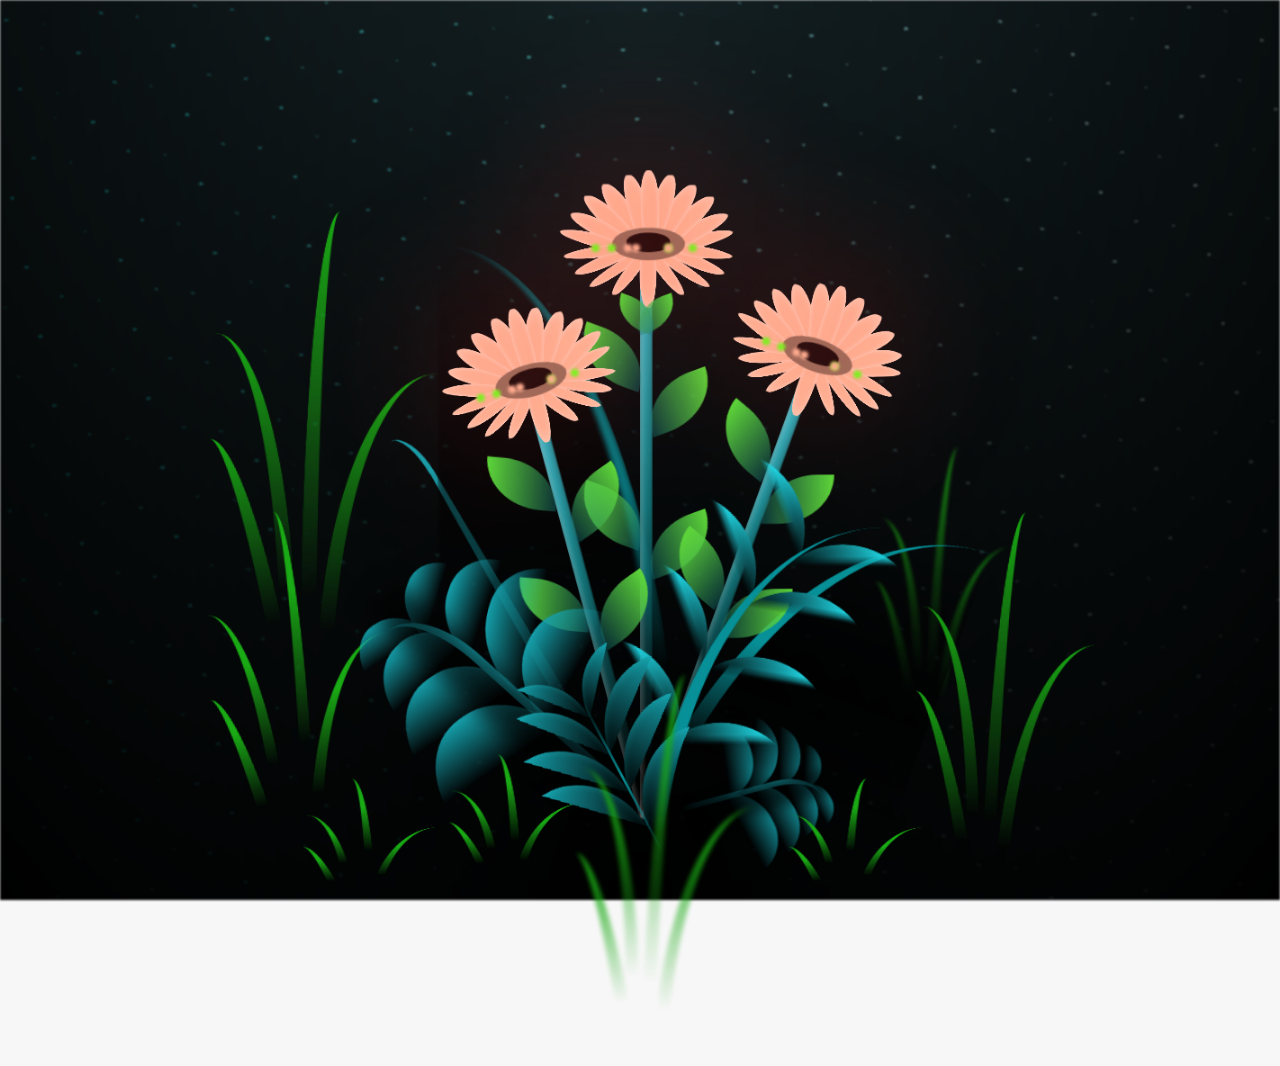
==== commit 470ade6a: "cambios musica" ====
--- a/flower.html
+++ b/flower.html
@@ -9,12 +9,12 @@
     <title>Flower</title>
   </head>
   <body class="container">
-    <audio src="sound/ChristianBasso&HaienQiu-Flowers.mp3" autoplay></audio>
+    <audio src="sound/Rels B, J Abecia - Te Regalo (Audio Oficial).mp3" autoplay></audio>
     <div id="lyrics">
      
     </div>
-    <h1 class="titulo">Estas 3 gerberas son un reflejo de lo mucho que te amo y la feliz que me haces día a día <br> <br>
-      🩷 Gracias por formar parte de mi vida mi princesa 🩷</h1>
+    <h1 class="titulo">Estas 3 gerberas son un reflejo de lo mucho que te amo y lo feliz que me haces día a día <br> <br>
+      💌 Gracias por formar parte de mi vida mi princesa 💌</h1>
   
     <div class="night"></div>
     <div class="flowers">
--- a/css/main.css
+++ b/css/main.css
@@ -43,7 +43,7 @@
   margin: 0px 50px 607px 50px;
   -webkit-text-stroke: 0.3px white;
   font-family: "Arial Narrow", Arial, sans-serif;
-  color: #ff7eb0;
+  color: #ffb899;
   position: absolute;
   font-weight: bold;
   opacity: 0;
@@ -249,9 +249,8 @@
   width: 7vmin;
   height: 10vmin;
   border-radius: 51% 49% 47% 53%/44% 45% 55% 69%;
-  background-color: #ff7eb0;
+  background-color: #ffb899;
   transform-origin: bottom center;
-  opacity: 0.9;
   box-shadow: inset 0 0 2vmin rgba(255, 255, 255, 0.5);
 }
 .flower__leaf--p1 {
@@ -331,7 +330,7 @@
   width: 9vmin;
   height: 4vmin;
   border-radius: 50%;
-  background-color: #f74d8e;
+  background-color: #99705e;
 }
 .flower__white-circle::after {
   content: "";
@@ -512,7 +511,7 @@
   bottom: 0vmin;
   width: 1vmin;
   height: 1vmin;
-  background-color: #ff7eb0;
+  background-color: #ffb899;
   border-radius: 50%;
   filter: blur(0.2vmin);
   -webkit-animation: light-ans 4s linear infinite backwards;
